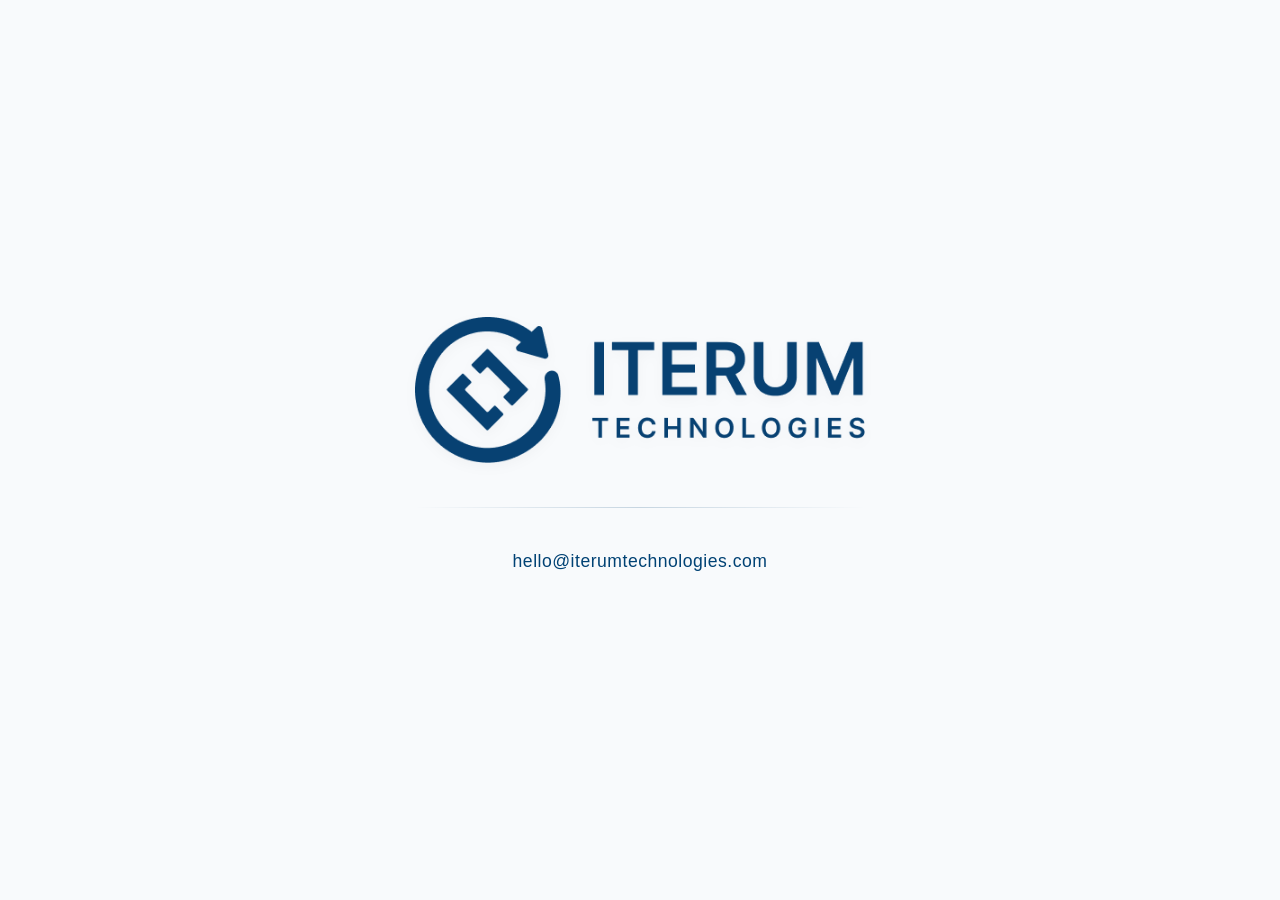
==== index.html @ ea128ae7 "Add files via upload" ====
<!doctype html>
<html lang="en">
  <head>
    <meta charset="UTF-8" />
    <meta name="viewport" content="width=device-width, initial-scale=1.0" />
    <title>Iterum Technologies</title>

    <link rel="icon" type="image/png" href="icon_light.png" />

    <style>
      /* Modern CSS Reset & Variables */
      :root {
        --primary-blue: #004274; /* Matching your logo's deep blue color */
        --bg-color: #f8fafc;
        --text-color: #334155;
      }

      * {
        margin: 0;
        padding: 0;
        box-sizing: border-box;
      }

      body {
        font-family:
          -apple-system, BlinkMacSystemFont, 'Segoe UI', Roboto, Helvetica, Arial, sans-serif;
        background-color: var(--bg-color);
        color: var(--text-color);
        display: flex;
        justify-content: center;
        align-items: center;
        height: 100vh;
        width: 100vw;
        padding: 20px;
      }

      /* Container styling */
      .container {
        text-align: center;
        animation: fadeIn 0.8s ease-out;
        max-width: 450px;
        width: 100%;
      }

      /* Logo styling */
      .logo {
        max-width: 100%;
        height: auto;
        margin-bottom: 2.5rem;
        /* Subtle modern shadow to give it a trendy depth */
        filter: drop-shadow(0 4px 6px rgba(0, 0, 0, 0.03));
      }

      /* Divider line */
      .divider {
        height: 1px;
        background: linear-gradient(to right, transparent, rgba(0, 66, 116, 0.2), transparent);
        margin-bottom: 2rem;
      }

      /* Email link styling */
      .email-link {
        display: inline-block;
        color: var(--primary-blue);
        text-decoration: none;
        font-size: 1.1rem;
        font-weight: 500;
        letter-spacing: 0.5px;
        padding: 10px 20px;
        border-radius: 8px;
        border: 1px solid transparent;
        transition: all 0.3s ease;
      }

      /* Subtle trendy hover effect */
      .email-link:hover {
        border-color: rgba(0, 66, 116, 0.2);
        background-color: rgba(0, 66, 116, 0.04);
        transform: translateY(-1px);
      }

      /* Fade-in animation for a premium feel */
      @keyframes fadeIn {
        from {
          opacity: 0;
          transform: translateY(10px);
        }
        to {
          opacity: 1;
          transform: translateY(0);
        }
      }
    </style>
  </head>
  <body>
    <div class="container">
      <img src="logo_light.png" alt="Iterum Technologies Logo" class="logo" />

      <div class="divider"></div>

      <a href="mailto:hello@iterumtechnologies.com" class="email-link">
        hello@iterumtechnologies.com
      </a>
    </div>
  </body>
</html>
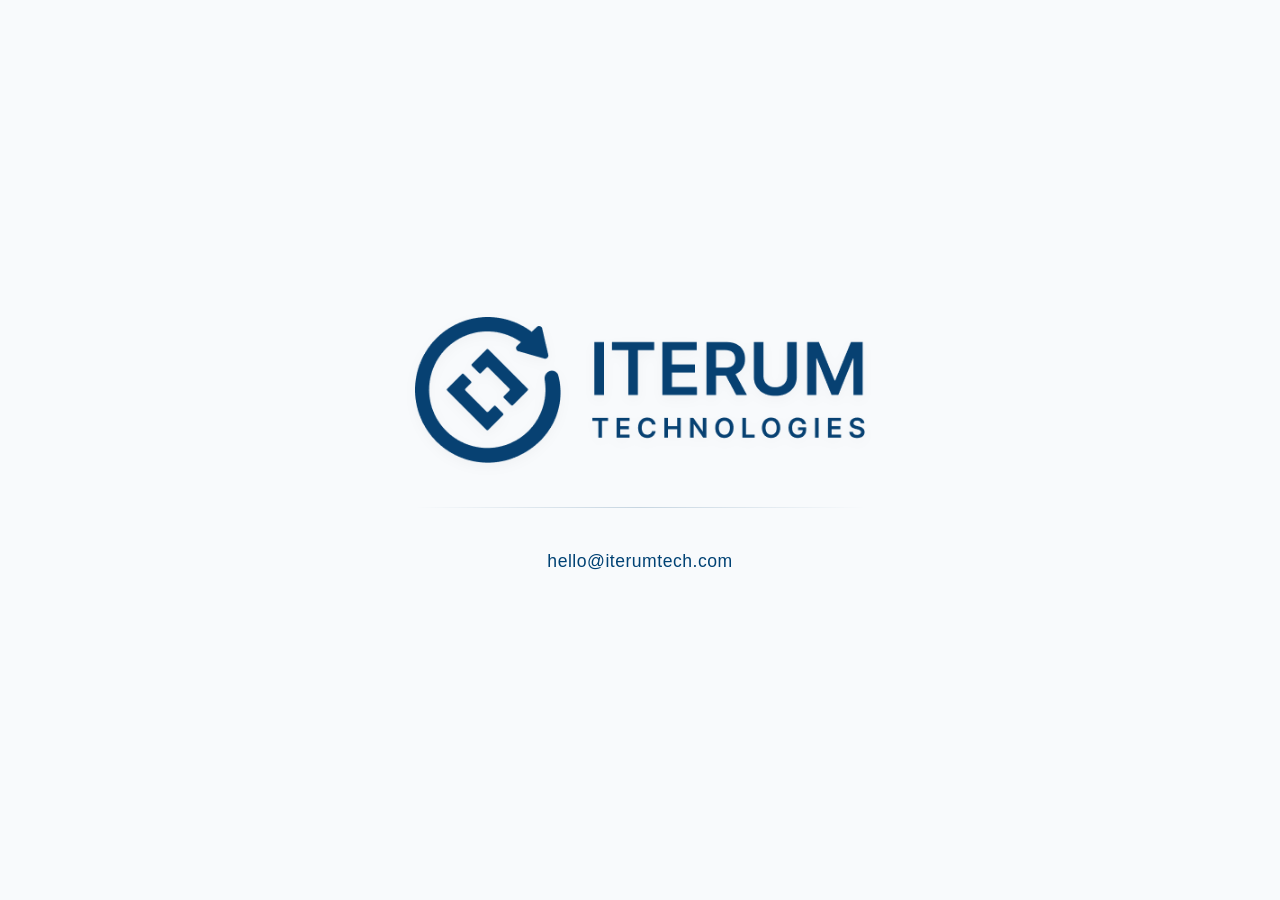
==== commit 59f31488: "Update index.html" ====
--- a/index.html
+++ b/index.html
@@ -98,8 +98,8 @@
 
       <div class="divider"></div>
 
-      <a href="mailto:hello@iterumtechnologies.com" class="email-link">
-        hello@iterumtechnologies.com
+      <a href="mailto:hello@iterumtech.com" class="email-link">
+        hello@iterumtech.com
       </a>
     </div>
   </body>
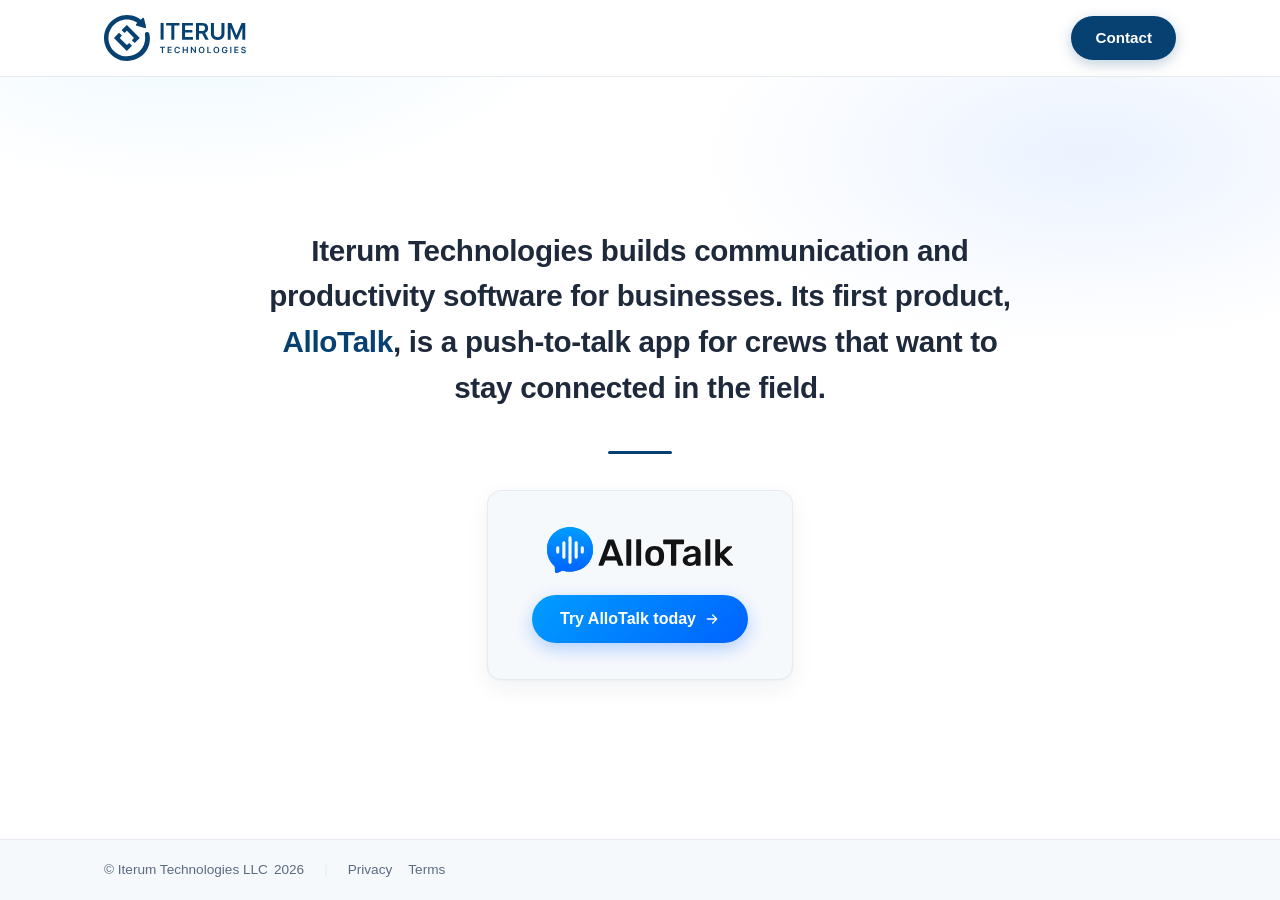
==== commit b915741b: "Updating website with legal pages" ====
--- a/index.html
+++ b/index.html
@@ -4,103 +4,65 @@
     <meta charset="UTF-8" />
     <meta name="viewport" content="width=device-width, initial-scale=1.0" />
     <title>Iterum Technologies</title>
+    <meta
+      name="description"
+      content="Iterum Technologies is a California-based software company building productivity tools for small and mid-sized service businesses. Its first product, AlloTalk, is a push-to-talk app that keeps teams connected in the field."
+    />
 
-    <link rel="icon" type="image/png" href="icon_light.png" />
-
-    <style>
-      /* Modern CSS Reset & Variables */
-      :root {
-        --primary-blue: #004274; /* Matching your logo's deep blue color */
-        --bg-color: #f8fafc;
-        --text-color: #334155;
-      }
-
-      * {
-        margin: 0;
-        padding: 0;
-        box-sizing: border-box;
-      }
-
-      body {
-        font-family:
-          -apple-system, BlinkMacSystemFont, 'Segoe UI', Roboto, Helvetica, Arial, sans-serif;
-        background-color: var(--bg-color);
-        color: var(--text-color);
-        display: flex;
-        justify-content: center;
-        align-items: center;
-        height: 100vh;
-        width: 100vw;
-        padding: 20px;
-      }
-
-      /* Container styling */
-      .container {
-        text-align: center;
-        animation: fadeIn 0.8s ease-out;
-        max-width: 450px;
-        width: 100%;
-      }
-
-      /* Logo styling */
-      .logo {
-        max-width: 100%;
-        height: auto;
-        margin-bottom: 2.5rem;
-        /* Subtle modern shadow to give it a trendy depth */
-        filter: drop-shadow(0 4px 6px rgba(0, 0, 0, 0.03));
-      }
-
-      /* Divider line */
-      .divider {
-        height: 1px;
-        background: linear-gradient(to right, transparent, rgba(0, 66, 116, 0.2), transparent);
-        margin-bottom: 2rem;
-      }
-
-      /* Email link styling */
-      .email-link {
-        display: inline-block;
-        color: var(--primary-blue);
-        text-decoration: none;
-        font-size: 1.1rem;
-        font-weight: 500;
-        letter-spacing: 0.5px;
-        padding: 10px 20px;
-        border-radius: 8px;
-        border: 1px solid transparent;
-        transition: all 0.3s ease;
-      }
-
-      /* Subtle trendy hover effect */
-      .email-link:hover {
-        border-color: rgba(0, 66, 116, 0.2);
-        background-color: rgba(0, 66, 116, 0.04);
-        transform: translateY(-1px);
-      }
-
-      /* Fade-in animation for a premium feel */
-      @keyframes fadeIn {
-        from {
-          opacity: 0;
-          transform: translateY(10px);
-        }
-        to {
-          opacity: 1;
-          transform: translateY(0);
-        }
-      }
-    </style>
+    <link rel="icon" href="favicon.ico" />
+    <link rel="stylesheet" href="styles.css" />
   </head>
   <body>
-    <div class="container">
-      <img src="logo_light.png" alt="Iterum Technologies Logo" class="logo" />
+    <header class="site-header">
+      <div class="container">
+        <a class="brand" href="index.html">
+          <img src="logo.svg" alt="Iterum Technologies" />
+        </a>
+        <a class="btn btn-primary" href="mailto:hello@iterumtech.com">Contact</a>
+      </div>
+    </header>
 
-      <div class="divider"></div>
+    <main class="hero">
+      <div class="container">
+        <p class="hero-phrase">
+          Iterum Technologies builds communication and productivity software for businesses. Its
+          first product, <strong>AlloTalk</strong>, is a push-to-talk app for crews that want to
+          stay connected in the field.
+        </p>
 
-      <a href="mailto:hello@iterumtech.com" class="email-link">
-        hello@iterumtech.com
-      </a>
-    </div>
+        <div class="divider"></div>
+
+        <div class="promo">
+          <img src="allotalk.svg" alt="AlloTalk" />
+          <a class="btn btn-cta" href="https://app.allotalk.us" target="_blank" rel="noopener noreferrer">
+            Try AlloTalk today
+            <svg viewBox="0 0 24 24" fill="none" xmlns="http://www.w3.org/2000/svg">
+              <path
+                d="M5 12h14M13 6l6 6-6 6"
+                stroke="currentColor"
+                stroke-width="2"
+                stroke-linecap="round"
+                stroke-linejoin="round"
+              />
+            </svg>
+          </a>
+        </div>
+      </div>
+    </main>
+
+    <footer class="site-footer">
+      <div class="container">
+        <span class="footer-copyright">&copy; Iterum Technologies LLC <span id="year"></span></span>
+        <span class="footer-sep">|</span>
+        <span class="footer-links">
+          <a href="privacy/">Privacy</a>
+          <a href="terms/">Terms</a>
+        </span>
+      </div>
+    </footer>
+
+    <script>
+      document.getElementById('year').textContent = new Date().getFullYear();
+    </script>
   </body>
 </html>
--- a/styles.css
+++ b/styles.css
@@ -0,0 +1,503 @@
+/* Reset & variables */
+:root {
+  --blue-dark: #074172;
+  --blue: #0062ff;
+  --blue-light: #009dff;
+  --bg: #ffffff;
+  --bg-soft: #f6f9fc;
+  --text: #1e293b;
+  --text-muted: #5b6b82;
+  --border: #e6ebf2;
+  --shadow: 0 1px 2px rgba(15, 42, 74, 0.04), 0 8px 24px rgba(15, 42, 74, 0.06);
+  --radius: 14px;
+  --container: 1120px;
+}
+
+* {
+  margin: 0;
+  padding: 0;
+  box-sizing: border-box;
+}
+
+html {
+  scroll-behavior: smooth;
+}
+
+body {
+  font-family:
+    -apple-system, BlinkMacSystemFont, 'Segoe UI', Roboto, Helvetica, Arial, sans-serif;
+  background-color: var(--bg);
+  color: var(--text);
+  min-height: 100vh;
+  display: flex;
+  flex-direction: column;
+  line-height: 1.5;
+  -webkit-font-smoothing: antialiased;
+}
+
+a {
+  color: inherit;
+}
+
+img {
+  display: block;
+  max-width: 100%;
+}
+
+.container {
+  width: 100%;
+  max-width: var(--container);
+  margin: 0 auto;
+  padding: 0 24px;
+}
+
+/* Header */
+.site-header {
+  position: sticky;
+  top: 0;
+  z-index: 20;
+  background: rgba(255, 255, 255, 0.85);
+  backdrop-filter: saturate(180%) blur(12px);
+  -webkit-backdrop-filter: saturate(180%) blur(12px);
+  border-bottom: 1px solid var(--border);
+}
+
+.site-header .container {
+  display: flex;
+  align-items: center;
+  justify-content: space-between;
+  gap: 16px;
+  height: 76px;
+}
+
+.brand {
+  display: flex;
+  align-items: center;
+}
+
+.brand img {
+  height: 46px;
+  width: auto;
+}
+
+.btn {
+  display: inline-flex;
+  align-items: center;
+  justify-content: center;
+  gap: 8px;
+  font-weight: 600;
+  font-size: 0.95rem;
+  text-decoration: none;
+  white-space: nowrap;
+  border-radius: 999px;
+  transition:
+    transform 0.2s ease,
+    box-shadow 0.2s ease,
+    background-color 0.2s ease;
+}
+
+.btn-primary {
+  background: var(--blue-dark);
+  color: #fff;
+  padding: 11px 24px;
+  box-shadow: 0 4px 14px rgba(7, 65, 114, 0.25);
+}
+
+.btn-primary:hover {
+  background: #063458;
+  transform: translateY(-1px);
+  box-shadow: 0 6px 18px rgba(7, 65, 114, 0.3);
+}
+
+/* Hero (home page) */
+.hero {
+  flex: 1;
+  display: flex;
+  align-items: center;
+  position: relative;
+  overflow: hidden;
+  padding: 88px 0 96px;
+  background:
+    radial-gradient(650px 320px at 15% -10%, rgba(0, 157, 255, 0.08), transparent 60%),
+    radial-gradient(650px 320px at 85% 10%, rgba(0, 98, 255, 0.08), transparent 60%);
+}
+
+.hero .container {
+  display: flex;
+  flex-direction: column;
+  align-items: center;
+  text-align: center;
+}
+
+.hero-phrase {
+  max-width: 760px;
+  font-size: clamp(1.3rem, 1rem + 1.4vw, 1.85rem);
+  font-weight: 600;
+  line-height: 1.55;
+  color: var(--text);
+  letter-spacing: -0.01em;
+}
+
+.hero-phrase strong {
+  color: var(--blue-dark);
+  font-weight: 700;
+}
+
+.divider {
+  width: 64px;
+  height: 3px;
+  border-radius: 2px;
+  margin: 40px 0 36px;
+  background: var(--blue-dark);
+}
+
+/* AlloTalk promo */
+.promo {
+  display: flex;
+  flex-direction: column;
+  align-items: center;
+  gap: 22px;
+  padding: 36px 44px;
+  background: var(--bg-soft);
+  border: 1px solid var(--border);
+  border-radius: var(--radius);
+  box-shadow: var(--shadow);
+}
+
+.promo img {
+  height: 46px;
+  width: auto;
+}
+
+.btn-cta {
+  background: linear-gradient(135deg, var(--blue-light), var(--blue));
+  color: #fff;
+  padding: 12px 28px;
+  font-size: 1rem;
+  box-shadow: 0 6px 18px rgba(0, 98, 255, 0.28);
+}
+
+.btn-cta:hover {
+  transform: translateY(-1px);
+  box-shadow: 0 8px 22px rgba(0, 98, 255, 0.34);
+}
+
+.btn-cta svg {
+  width: 16px;
+  height: 16px;
+  transition: transform 0.2s ease;
+}
+
+.btn-cta:hover svg {
+  transform: translateX(3px);
+}
+
+/* Footer */
+.site-footer {
+  border-top: 1px solid var(--border);
+  background: var(--bg-soft);
+}
+
+.site-footer .container {
+  display: flex;
+  align-items: center;
+  justify-content: flex-start;
+  flex-wrap: wrap;
+  gap: 8px 20px;
+  padding-top: 20px;
+  padding-bottom: 20px;
+  font-size: 0.85rem;
+  color: var(--text-muted);
+}
+
+.footer-copyright {
+  display: inline-flex;
+  align-items: center;
+  gap: 6px;
+}
+
+.footer-links {
+  display: inline-flex;
+  align-items: center;
+  gap: 16px;
+}
+
+.footer-links a {
+  text-decoration: none;
+  color: var(--text-muted);
+  transition: color 0.2s ease;
+}
+
+.footer-links a:hover {
+  color: var(--blue-dark);
+  text-decoration: underline;
+}
+
+.footer-sep {
+  color: var(--border);
+}
+
+/* Simple page header (placeholder pages) */
+main {
+  flex: 1;
+}
+
+.page {
+  padding-top: 72px;
+  padding-bottom: 72px;
+}
+
+.page h1 {
+  font-size: clamp(1.6rem, 1rem + 2vw, 2.2rem);
+  color: var(--blue-dark);
+  margin-bottom: 16px;
+}
+
+.page p {
+  color: var(--text-muted);
+  max-width: 640px;
+}
+
+/* Legal document pages (privacy, terms, dpa, subprocessors) */
+.doc {
+  padding-top: 56px;
+  padding-bottom: 96px;
+  max-width: 760px;
+}
+
+.doc-eyebrow {
+  color: var(--blue-dark);
+  font-weight: 700;
+  font-size: 0.8rem;
+  letter-spacing: 0.08em;
+  text-transform: uppercase;
+  margin-bottom: 10px;
+}
+
+.doc h1 {
+  font-size: clamp(1.8rem, 1.2rem + 2.2vw, 2.5rem);
+  color: var(--blue-dark);
+  letter-spacing: -0.01em;
+  margin-bottom: 20px;
+}
+
+.doc-meta {
+  display: flex;
+  flex-wrap: wrap;
+  gap: 8px 24px;
+  padding: 14px 18px;
+  background: var(--bg-soft);
+  border: 1px solid var(--border);
+  border-radius: 10px;
+  font-size: 0.85rem;
+  color: var(--text-muted);
+  margin-bottom: 40px;
+}
+
+.doc-meta strong {
+  color: var(--text);
+}
+
+.doc-callout {
+  background: var(--bg-soft);
+  border: 1px solid var(--border);
+  border-left: 3px solid var(--blue-dark);
+  border-radius: 10px;
+  padding: 16px 20px;
+  margin: 0 0 40px;
+  font-size: 0.95rem;
+  color: var(--text);
+}
+
+.doc h2 {
+  font-size: 1.3rem;
+  color: var(--blue-dark);
+  margin-top: 48px;
+  margin-bottom: 16px;
+  padding-bottom: 10px;
+  border-bottom: 1px solid var(--border);
+}
+
+.doc h3 {
+  font-size: 1.05rem;
+  color: var(--text);
+  margin-top: 28px;
+  margin-bottom: 10px;
+}
+
+.doc p {
+  color: var(--text);
+  margin-bottom: 14px;
+  max-width: none;
+}
+
+.doc p.muted {
+  color: var(--text-muted);
+  font-size: 0.9rem;
+}
+
+.doc ul,
+.doc ol {
+  color: var(--text);
+  margin: 0 0 16px;
+  padding-left: 1.3em;
+}
+
+.doc ul {
+  list-style: disc;
+}
+
+.doc li {
+  margin-bottom: 8px;
+}
+
+.doc li > ul,
+.doc li > ol {
+  margin-top: 8px;
+  margin-bottom: 0;
+}
+
+.doc h4.doc-list-label {
+  font-size: 0.95rem;
+  color: var(--text);
+  margin-top: 20px;
+  margin-bottom: 8px;
+}
+
+.doc a {
+  color: var(--blue-dark);
+  text-decoration: underline;
+  text-decoration-color: var(--border);
+  text-underline-offset: 2px;
+}
+
+.doc a:hover {
+  text-decoration-color: var(--blue-dark);
+}
+
+.doc strong {
+  color: var(--text);
+  font-weight: 700;
+}
+
+.doc hr {
+  border: none;
+  border-top: 1px solid var(--border);
+  margin: 40px 0;
+}
+
+.doc .doc-table-wrap {
+  overflow-x: auto;
+  margin: 0 0 24px;
+  border: 1px solid var(--border);
+  border-radius: 10px;
+}
+
+.doc table {
+  width: 100%;
+  border-collapse: collapse;
+  font-size: 0.9rem;
+  min-width: 480px;
+}
+
+.doc th,
+.doc td {
+  text-align: left;
+  padding: 10px 14px;
+  border-bottom: 1px solid var(--border);
+  vertical-align: top;
+}
+
+.doc th {
+  background: var(--bg-soft);
+  color: var(--text);
+  font-weight: 600;
+  white-space: nowrap;
+}
+
+.doc tr:last-child td {
+  border-bottom: none;
+}
+
+.doc-annex-title {
+  font-size: 1.5rem;
+  color: var(--blue-dark);
+  margin-top: 56px;
+  margin-bottom: 20px;
+  padding-top: 40px;
+  border-top: 2px solid var(--border);
+}
+
+.doc-contact {
+  margin-top: 48px;
+  padding: 20px 24px;
+  background: var(--bg-soft);
+  border: 1px solid var(--border);
+  border-radius: 10px;
+  color: var(--text);
+}
+
+.doc-contact p {
+  margin-bottom: 4px;
+}
+
+/* Responsive */
+@media (max-width: 640px) {
+  .site-header .container {
+    height: 64px;
+  }
+
+  .brand img {
+    height: 34px;
+  }
+
+  .btn-primary {
+    padding: 9px 18px;
+    font-size: 0.88rem;
+  }
+
+  .hero {
+    padding: 56px 0 64px;
+  }
+
+  .hero-phrase {
+    font-size: 1.05rem;
+  }
+
+  .promo {
+    width: 100%;
+    padding: 28px 20px;
+  }
+
+  .promo img {
+    height: 36px;
+  }
+
+  .site-footer .container {
+    justify-content: center;
+    text-align: center;
+  }
+
+  .page {
+    padding-top: 48px;
+    padding-bottom: 48px;
+    padding-left: 28px;
+    padding-right: 28px;
+  }
+
+  .doc {
+    padding-top: 40px;
+    padding-bottom: 64px;
+    padding-left: 24px;
+    padding-right: 24px;
+  }
+
+  .doc h2 {
+    margin-top: 36px;
+  }
+
+  .doc-annex-title {
+    margin-top: 40px;
+    padding-top: 28px;
+  }
+}
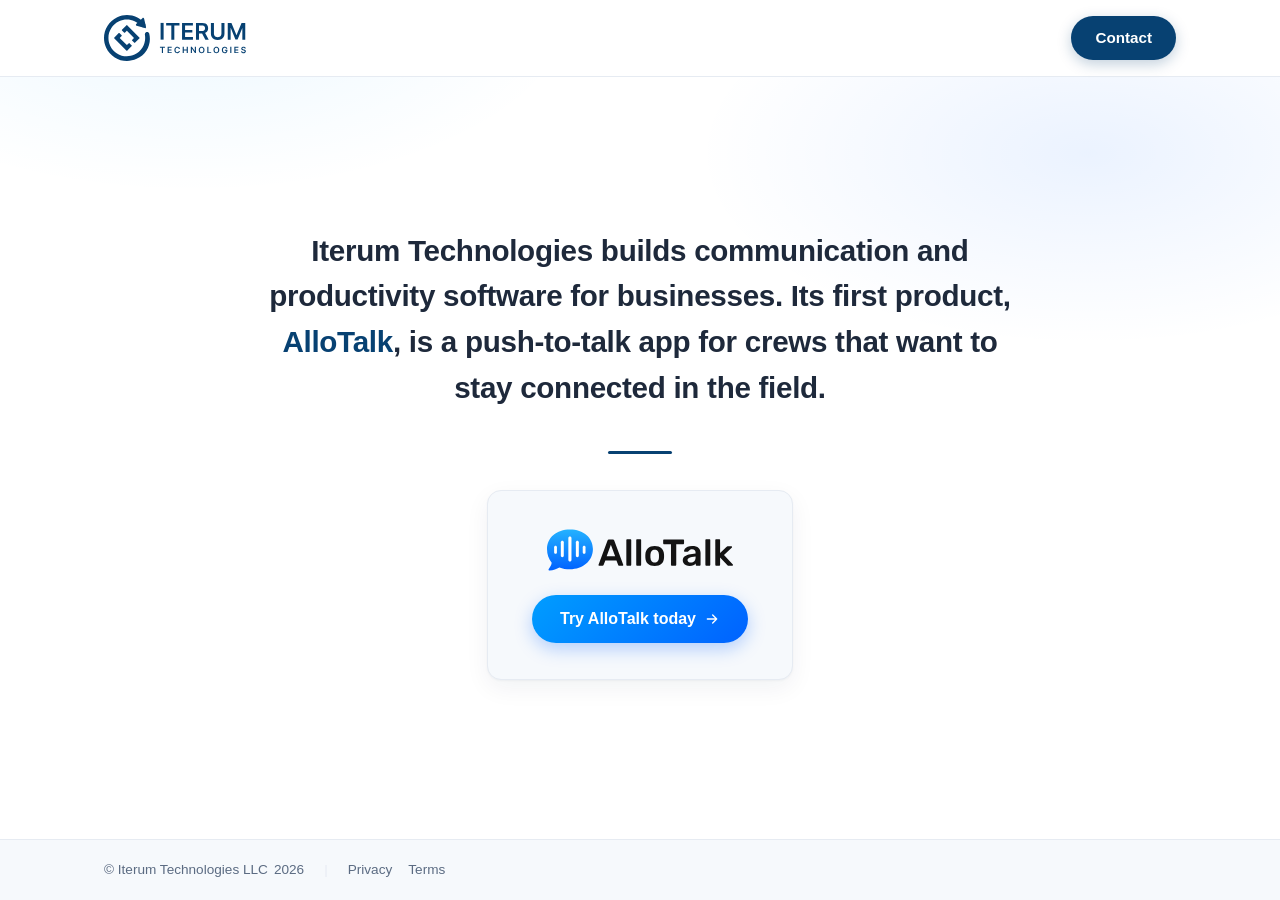
==== commit 83fd323d: "Fix website" ====
--- a/index.html
+++ b/index.html
@@ -6,7 +6,7 @@
     <title>Iterum Technologies</title>
     <meta
       name="description"
-      content="Iterum Technologies is a California-based software company building productivity tools for small and mid-sized service businesses. Its first product, AlloTalk, is a push-to-talk app that keeps teams connected in the field."
+      content="Iterum Technologies is a California-based software company building productivity tools for small and mid-sized service businesses. Our first product, AlloTalk, is a push-to-talk app that keeps teams connected in the field."
     />
 
     <link rel="icon" href="favicon.ico" />
@@ -15,28 +15,39 @@
   <body>
     <header class="site-header">
       <div class="container">
-        <a class="brand" href="index.html">
+        <a class="brand" href="/">
           <img src="logo.svg" alt="Iterum Technologies" />
         </a>
-        <a class="btn btn-primary" href="mailto:hello@iterumtech.com">Contact</a>
+        <a class="btn btn-primary" href="mailto:hello@iterumtech.com"
+          >Contact</a
+        >
       </div>
     </header>
 
     <main class="hero">
       <div class="container">
         <p class="hero-phrase">
-          Iterum Technologies builds communication and productivity software for businesses. Its
-          first product, <strong>AlloTalk</strong>, is a push-to-talk app for crews that want to
-          stay connected in the field.
+          Iterum Technologies builds communication and productivity software for
+          businesses. Its first product, <strong>AlloTalk</strong>, is a
+          push-to-talk app for crews that want to stay connected in the field.
         </p>
 
         <div class="divider"></div>
 
         <div class="promo">
           <img src="allotalk.svg" alt="AlloTalk" />
-          <a class="btn btn-cta" href="https://app.allotalk.us" target="_blank" rel="noopener noreferrer">
+          <a
+            class="btn btn-cta"
+            href="https://app.allotalk.us"
+            target="_blank"
+            rel="noopener noreferrer"
+          >
             Try AlloTalk today
-            <svg viewBox="0 0 24 24" fill="none" xmlns="http://www.w3.org/2000/svg">
+            <svg
+              viewBox="0 0 24 24"
+              fill="none"
+              xmlns="http://www.w3.org/2000/svg"
+            >
               <path
                 d="M5 12h14M13 6l6 6-6 6"
                 stroke="currentColor"
@@ -52,7 +63,9 @@
 
     <footer class="site-footer">
       <div class="container">
-        <span class="footer-copyright">&copy; Iterum Technologies LLC <span id="year"></span></span>
+        <span class="footer-copyright"
+          >&copy; Iterum Technologies LLC <span id="year"></span
+        ></span>
         <span class="footer-sep">|</span>
         <span class="footer-links">
           <a href="privacy/">Privacy</a>
@@ -62,7 +75,7 @@
     </footer>
 
     <script>
-      document.getElementById('year').textContent = new Date().getFullYear();
+      document.getElementById("year").textContent = new Date().getFullYear();
     </script>
   </body>
 </html>
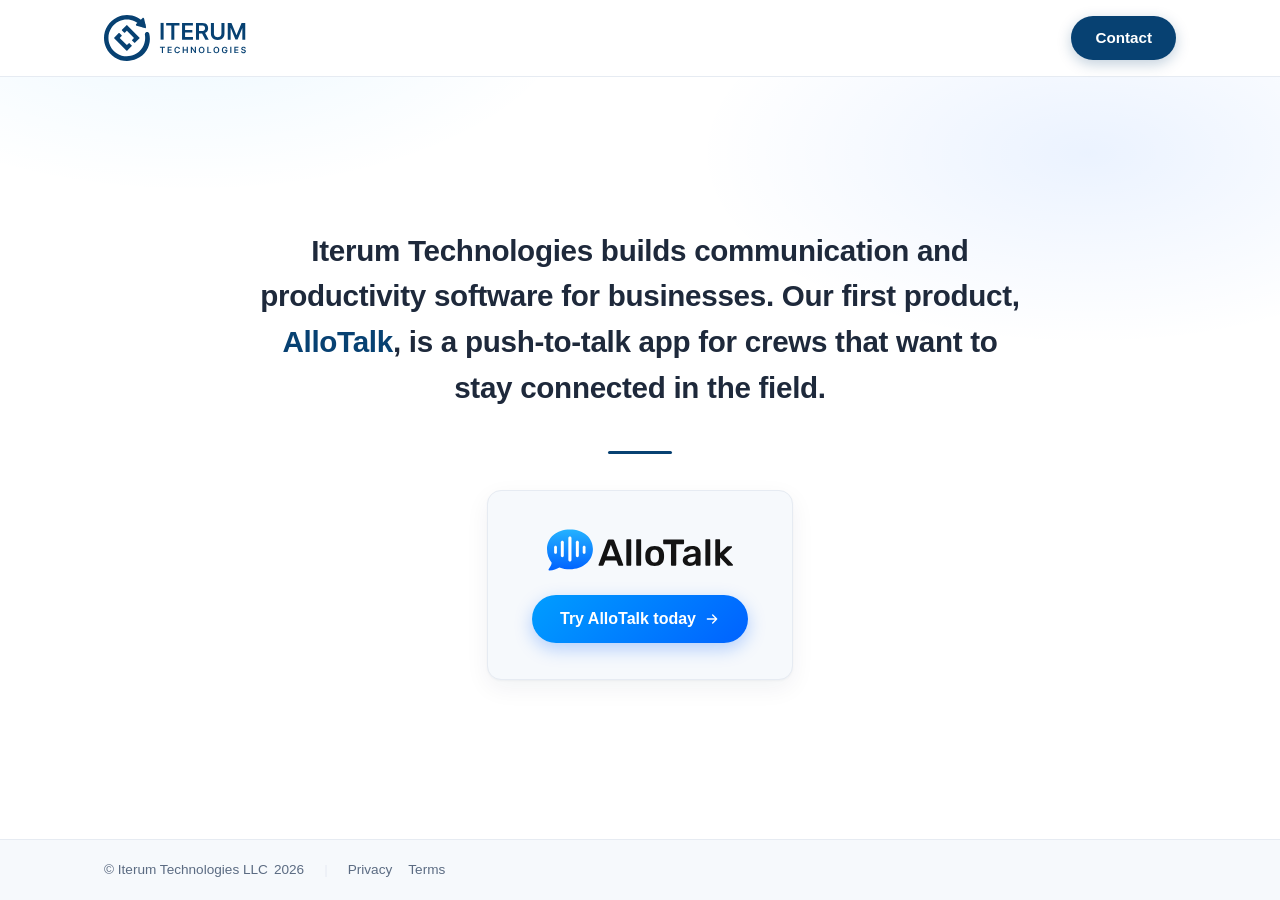
==== commit 5e72b16d: "Fix website wording" ====
--- a/index.html
+++ b/index.html
@@ -28,7 +28,7 @@
       <div class="container">
         <p class="hero-phrase">
           Iterum Technologies builds communication and productivity software for
-          businesses. Its first product, <strong>AlloTalk</strong>, is a
+          businesses. Our first product, <strong>AlloTalk</strong>, is a
           push-to-talk app for crews that want to stay connected in the field.
         </p>
 
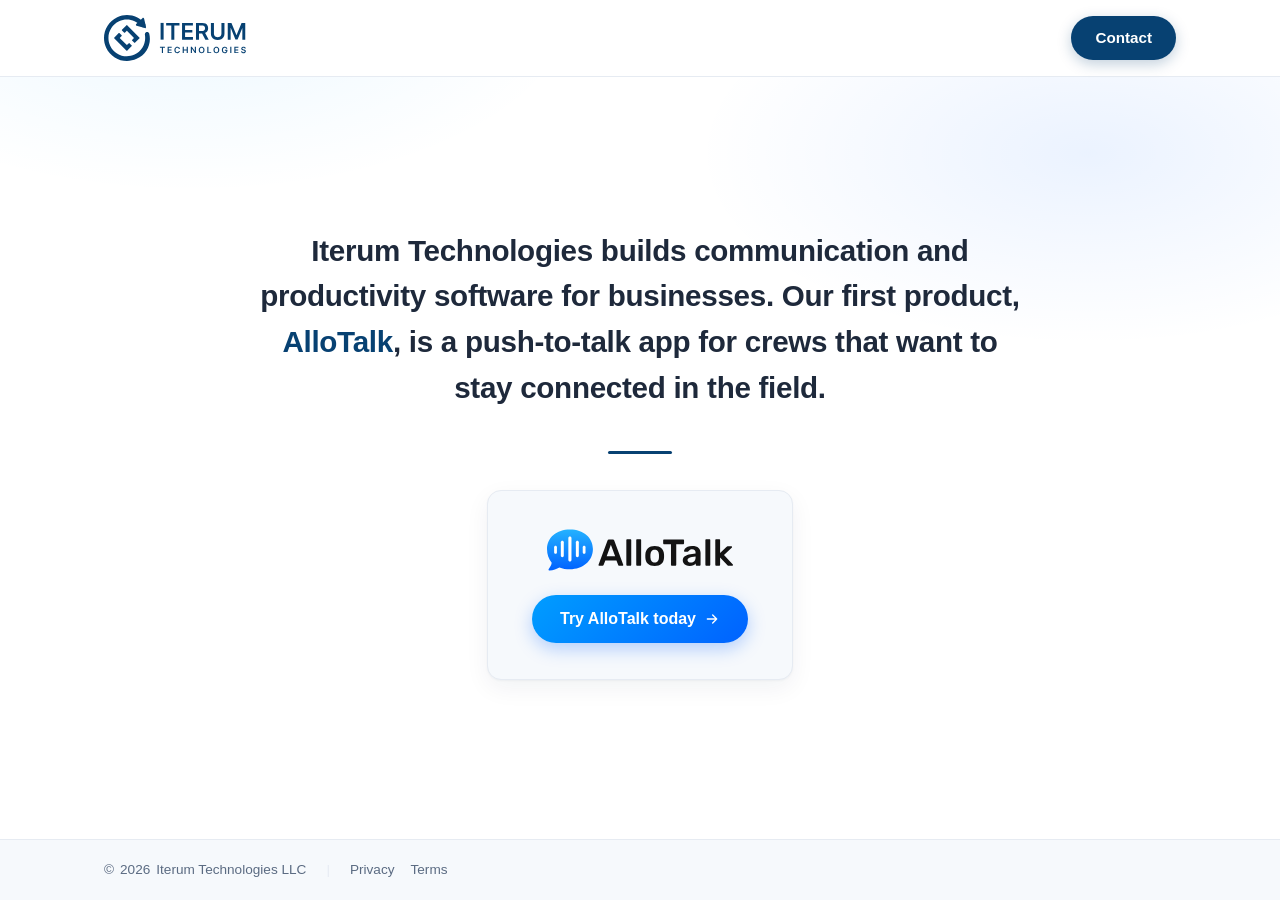
==== commit 5bdfa77f: "Move copyright year before company name in footers The footer read "© Iterum Technologies LLC 2026"," ====
--- a/index.html
+++ b/index.html
@@ -16,7 +16,8 @@
     <header class="site-header">
       <div class="container">
         <a class="brand" href="/">
-          <img src="logo.svg" alt="Iterum Technologies" />
+          <img class="logo-light" src="logo.svg" alt="Iterum Technologies" />
+          <img class="logo-dark" src="logo_white.svg" alt="Iterum Technologies" />
         </a>
         <a class="btn btn-primary" href="mailto:hello@iterumtech.com"
           >Contact</a
@@ -35,7 +36,8 @@
         <div class="divider"></div>
 
         <div class="promo">
-          <img src="allotalk.svg" alt="AlloTalk" />
+          <img class="logo-light" src="allotalk.svg" alt="AlloTalk" />
+          <img class="logo-dark" src="allotalk_white.svg" alt="AlloTalk" />
           <a
             class="btn btn-cta"
             href="https://app.allotalk.us"
@@ -64,8 +66,8 @@
     <footer class="site-footer">
       <div class="container">
         <span class="footer-copyright"
-          >&copy; Iterum Technologies LLC <span id="year"></span
-        ></span>
+          >&copy; <span id="year"></span> Iterum Technologies LLC</span
+        >
         <span class="footer-sep">|</span>
         <span class="footer-links">
           <a href="privacy/">Privacy</a>
--- a/styles.css
+++ b/styles.css
@@ -11,6 +11,21 @@
   --shadow: 0 1px 2px rgba(15, 42, 74, 0.04), 0 8px 24px rgba(15, 42, 74, 0.06);
   --radius: 14px;
   --container: 1120px;
+  color-scheme: light dark;
+}
+
+@media (prefers-color-scheme: dark) {
+  :root {
+    --blue-dark: #6db2ec;
+    --blue: #4d9bff;
+    --blue-light: #62b3ff;
+    --bg: #0b1220;
+    --bg-soft: #131c2e;
+    --text: #e6ebf2;
+    --text-muted: #93a3ba;
+    --border: #24304a;
+    --shadow: 0 1px 2px rgba(0, 0, 0, 0.3), 0 8px 24px rgba(0, 0, 0, 0.4);
+  }
 }
 
 * {
@@ -78,6 +93,20 @@
 .brand img {
   height: 46px;
   width: auto;
+}
+
+.logo-dark {
+  display: none;
+}
+
+@media (prefers-color-scheme: dark) {
+  .logo-light {
+    display: none;
+  }
+
+  .logo-dark {
+    display: block;
+  }
 }
 
 .btn {
@@ -501,3 +530,28 @@
     padding-top: 28px;
   }
 }
+
+@media (prefers-color-scheme: dark) {
+  .site-header {
+    background: rgba(11, 18, 32, 0.85);
+  }
+
+  .btn-primary {
+    background: #1d5f9e;
+    box-shadow: 0 4px 14px rgba(0, 0, 0, 0.35);
+  }
+
+  .btn-primary:hover {
+    background: #226fb6;
+    box-shadow: 0 6px 18px rgba(0, 0, 0, 0.4);
+  }
+
+  .btn-cta {
+    background: linear-gradient(135deg, #1c8ce0, #0052cc);
+    box-shadow: 0 6px 18px rgba(0, 0, 0, 0.4);
+  }
+
+  .btn-cta:hover {
+    box-shadow: 0 8px 22px rgba(0, 0, 0, 0.45);
+  }
+}
